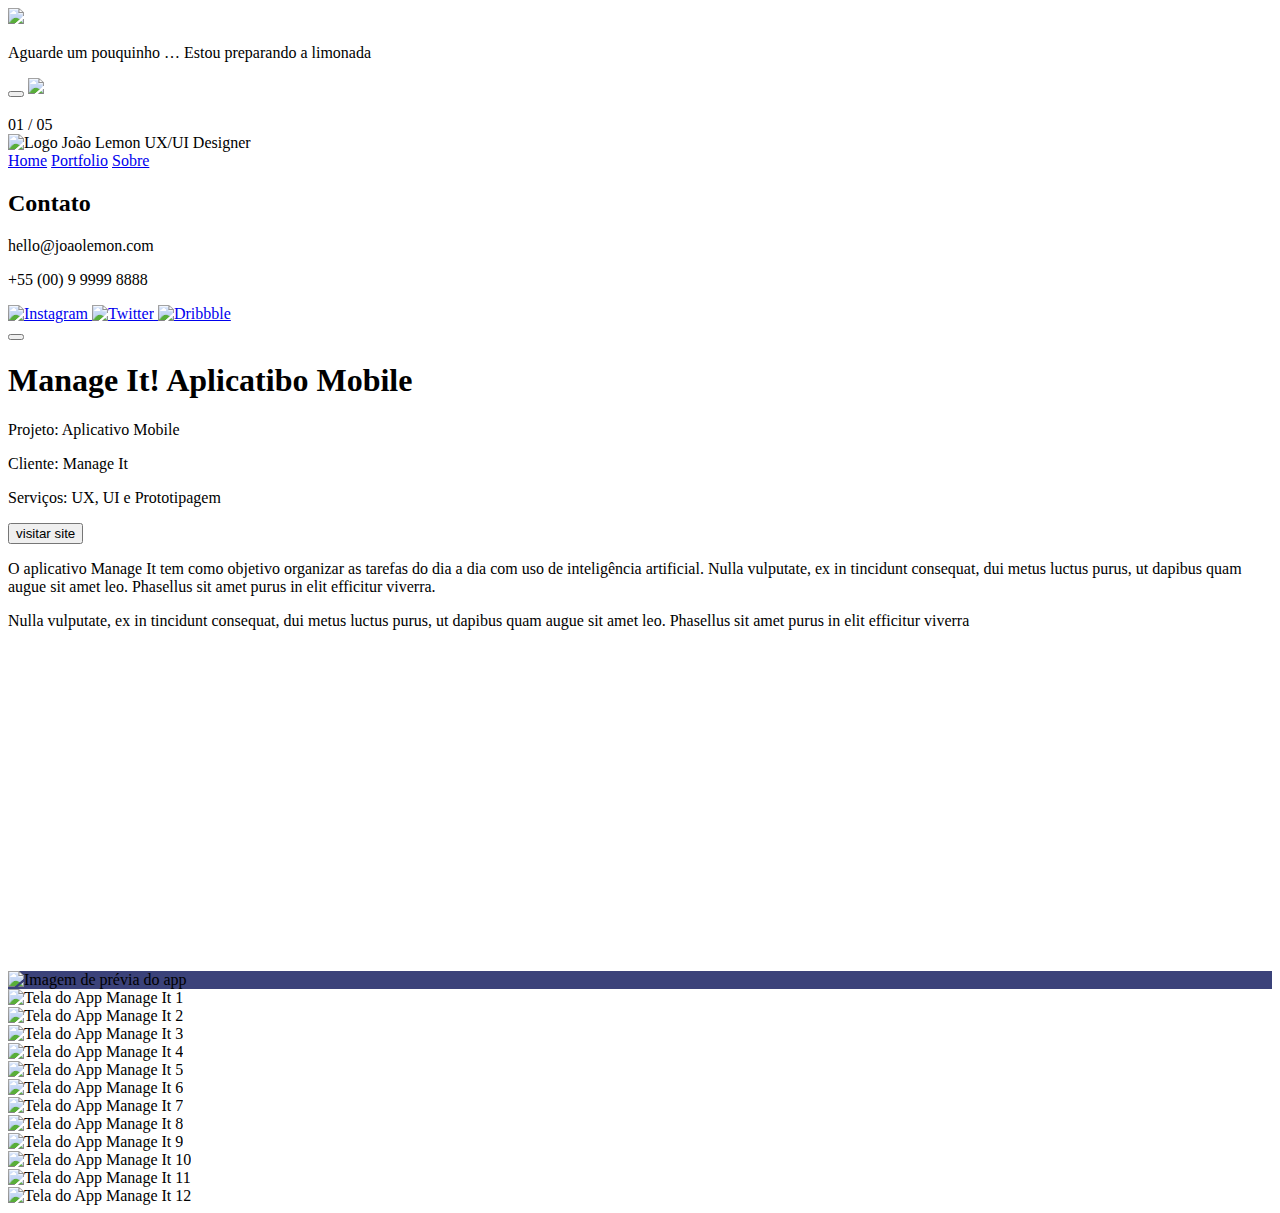
==== manage-it.html @ 5ed46004 "Add files via upload" ====
<!DOCTYPE html>
<html lang="pt-br">
	<head>
		<meta charset="UTF-8" />
		<meta name="viewport" content="width=device-width, initial-scale=1.0" />
		<meta http-equiv="X-UA-Compatible" content="ie=edge" />
		<link
			href="https://fonts.googleapis.com/css?family=Abril+Fatface|Open+Sans:400,400i,700,700i,800,800i&display=swap"
			rel="stylesheet"
		/>
		<link
			rel="stylesheet"
			type="text/css"
			href="../../css/bootstrap-grid.min.css"
		/>
		<link href="https://unpkg.com/aos@2.3.1/dist/aos.css" rel="stylesheet" />
		<link rel="stylesheet" type="text/css" href="../../css/main.css" />
		<title>Mange it App - João Lemon - UX/UI Designer</title>
		<link rel="icon" type="logo-title" href="../../images/logo-title.svg" />
	</head>

	<body>
		<div class="jl-preloader">
			<div class="jl-preloader-inner">
				<img src="../../images/lemon-loader.svg" class="jl-mar-bottom-15" />
				<p class="jl-text-light jl-mar-top-15">
					Aguarde um pouquinho … Estou preparando a limonada
				</p>
			</div>
		</div>

		<div class="jl-overlay jl-toggle-gallery"></div>

		<div class="jl-gallery-frame-container">
			<div class="jl-gallery-frame-inner">
				<button class="jl-toggle-gallery jl-close-gallery">
					<ion-icon name="close"></ion-icon>
				</button>
				<img src="img/frame-smartphone.png" class="jl-gallery-frame" />
				<div class="jl-skeleton-loading">
					<div></div>
					<div></div>
					<div></div>
				</div>
				<img src="" class="jl-gallery-frame-image" data-index="" />
			</div>
			<div class="jl-items-next-prev">
				<div class="jl-item-prev">
					<ion-icon name="arrow-dropleft"></ion-icon>
				</div>

				<div class="jl-items-counter">
					<span class="jl-current-slide">01</span>
					/
					<span class="jl-total-slide">05</span>
				</div>

				<div class="jl-item-next">
					<ion-icon name="arrow-dropright"></ion-icon>
				</div>
			</div>
		</div>

		<header class="jl-topbar">
			<div class="jl-logo">
				<img src="../../images/logo.svg" alt="Logo João Lemon UX/UI Designer" />
			</div>

			<nav class="jl-menu">
				<a href="../../index.html">Home</a>
				<a href="../portfolio.html">Portfolio</a>
				<a href="../sobre.html">Sobre</a>
			</nav>
		</header>

		<div class="jl-contact-info jl-bg-black jl-text-light">
			<div class="jl-contact-info-inner">
				<h2 class="jl-title jl-text-green">Contato</h2>
				<p>hello@joaolemon.com</p>
				<p>+55 (00) 9 9999 8888</p>
				<div class="jl-social-links">
					<a href="#" class="jl-social">
						<img src="../../images/icon-instagram.svg" alt="Instagram" />
					</a>
					<a href="#" class="jl-social">
						<img src="../../images/icon-twitter.svg" alt="Twitter" />
					</a>
					<a href="#" class="jl-social">
						<img src="../../images/icon-dribbble.svg" alt="Dribbble" />
					</a>
				</div>
			</div>
			<div class="jl-corner"></div>
		</div>

		<button class="jl-btn-contact"></button>

		<div class="jl-page-wrapper">
			<section class="container-fluid jl-hero">
				<div class="container">
					<div class="row jl-text-light jl-hero-inner align-items-center">
						<div class="col-sm-12 jl-hero-inner-content">
							<div class="row">
								<div class="col-sm-12">
									<h1 class="jl-title jl-title-medium">
										Manage It! Aplicatibo Mobile
									</h1>
								</div>
								<div class="col-sm-3">
									<div class="jl-project-stats">
										<p>
											<span class="jl-text-green">Projeto: </span>Aplicativo
											Mobile
										</p>
										<p>
											<span class="jl-text-green">Cliente: </span> Manage It
										</p>
										<p>
											<span class="jl-text-green">Serviços: </span> UX, UI e
											Prototipagem
										</p>
										<button
											class="jl-btn jl-btn-medium jl-btn-green jl-mar-top-15"
										>
											visitar site <ion-icon name="share-alt"></ion-icon>
										</button>
									</div>
								</div>
								<div class="col-sm-9">
									<p>
										O aplicativo
										<span class="jl-text-green">Manage It</span> tem como
										objetivo organizar as tarefas do dia a dia com uso de
										inteligência artificial. Nulla vulputate, ex in tincidunt
										consequat, dui metus luctus purus, ut dapibus quam augue sit
										amet leo. Phasellus sit amet purus in elit efficitur
										viverra.
									</p>
									<p>
										Nulla vulputate, ex in tincidunt consequat, dui metus luctus
										purus, ut dapibus quam augue sit amet leo. Phasellus sit
										amet purus in elit efficitur viverra
									</p>
								</div>
							</div>
						</div>
					</div>
				</div>
			</section>
			<main class="jl-post">
				<div class="container">
					<div class="row">
						<div class="col-sm-12">
							<section class="jl-post-section">
								<div class="row">
									<div
										class="col-sm-8 offset-sm-2 jl-text-center jl-text-light jl-mar-bottom-15"
										data-aos-offset="300"
										data-aos="fade-up"
									>
										<h2 class="jl-title jl-title-medium jl-text-green">
											O desafio
										</h2>
										<p>
											O maior problema a ser resolvido
											<span class="jl-text-green"
												>demonstrar ao usário somente as prioridades</span
											>
											de acordo com o sei dia-a-dia. Nulla vulputate, ex in
											tindcidunt consequat, dui metus luctus purus, ut dapibus
											quam augue sit amet leo. Phasellus sit amet purus in elit
											efictur viverra.
										</p>

										<p>
											Nulla vulpate, ex in tincidunt consequat, dui metus
											luctus, purus, ut dapubus quam auge sit amet leo.
											Phasellus sit amet purus in elit effictur vierra.
										</p>
									</div>
									<div
										class="col-sm-12 jl-mar-bottom-30 rellax"
										data-rellax-speed="2"
										data-aos-offset="300"
										data-aos="fade-up"
									>
										<img
											src="img/processo-1.png"
											alt="Manage It App - processo parte 1"
											title="Manage It App - processo parte 1"
											class="jl-img-responsive"
										/>
									</div>
									<div
										class="col-sm-6 jl-text-light jl-mart-top-30rellax"
										data-rellax-speed="1"
										data-aos-offset="300"
										data-aos="fade-right"
									>
										<h2
											class="jl-title jl-title-medium jl-text-green jl-mar-bottom-15"
										>
											Gerando Idéias
										</h2>
										<p>
											O maior problema a ser resolvido
											<span class="jl-text-green"
												>demonstrar ao usário somente as prioridades</span
											>
											de acordo com o sei dia-a-dia. Nulla vulputate, ex in
											tindcidunt consequat, dui metus luctus purus, ut dapibus
											quam augue sit amet leo. Phasellus sit amet purus in elit
											efictur viverra.
										</p>

										<p>
											Nulla vulpate, ex in tincidunt consequat, dui metus
											luctus, purus, ut dapubus quam auge sit amet leo.
											Phasellus sit amet purus in elit effictur vierra.
										</p>
									</div>

									<div
										class="col-sm-6 jl-mar-top-30"
										data-aos-offset="300"
										data-aos="fade-right"
									>
										<img
											src="img/processo-2.png"
											alt="Manage It App - processo parte 2"
											title="Manage It App - processo parte 2"
											class="jl-img-responsive"
										/>
									</div>
								</div>
							</section>
						</div>
					</div>
				</div>
				<section
					class="jl-post-section jl-pre-gallery"
					style="background-color: #3b427a"
				>
					<div class="container">
						<div class="row">
							<div class="col-sm-10 offset-sm-1">
								<img
									src="img/previa-1.png"
									alt="Imagem de prévia do app"
									title="Imagem de prévia do app"
									class="jl-img-responsive"
								/>
							</div>
						</div>
					</div>
				</section>

				<section class="jl-post-section jl-post-gallery">
					<div class="container">
						<div class="row">
							<div class="col-sm-3 jl-mar-bottom-30">
								<img
									data-item="1"
									data-src="img/app-1.png"
									src="img/app-1-low.gif"
									alt="Tela do App Manage It 1"
									title="Tela do App Manage It 1"
									class="jl-img-responsive jl-thumb-img"
								/>
							</div>
							<div class="col-sm-3 jl-mar-bottom-30">
								<img
									data-item="2"
									data-src="img/app-2.png"
									src="img/app-2-low.gif"
									alt="Tela do App Manage It 2"
									title="Tela do App Manage It 2"
									class="jl-img-responsive jl-thumb-img"
								/>
							</div>
							<div class="col-sm-3 jl-mar-bottom-30">
								<img
									data-item="3"
									data-src="img/app-3.png"
									src="img/app-3-low.gif"
									alt="Tela do App Manage It 3"
									title="Tela do App Manage It 3"
									class="jl-img-responsive jl-thumb-img"
								/>
							</div>
							<div class="col-sm-3 jl-mar-bottom-30">
								<img
									data-item="4"
									data-src="img/app-4.png"
									src="img/app-4-low.gif"
									alt="Tela do App Manage It 4"
									title="Tela do App Manage It 4"
									class="jl-img-responsive jl-thumb-img"
								/>
							</div>
							<div class="col-sm-3 jl-mar-bottom-30">
								<img
									data-item="5"
									data-src="img/app-5.png"
									src="img/app-5-low.gif"
									alt="Tela do App Manage It 5"
									title="Tela do App Manage It 5"
									class="jl-img-responsive jl-thumb-img"
								/>
							</div>
							<div class="col-sm-3 jl-mar-bottom-30">
								<img
									data-item="6"
									data-src="img/app-6.png"
									src="img/app-6-low.gif"
									alt="Tela do App Manage It 6"
									title="Tela do App Manage It 6"
									class="jl-img-responsive jl-thumb-img"
								/>
							</div>
							<div class="col-sm-3 jl-mar-bottom-30">
								<img
									data-item="7"
									data-src="img/app-7.png"
									src="img/app-7-low.gif"
									alt="Tela do App Manage It 7"
									title="Tela do App Manage It 7"
									class="jl-img-responsive jl-thumb-img"
								/>
							</div>
							<div class="col-sm-3 jl-mar-bottom-30">
								<img
									data-item="8"
									data-src="img/app-8.png"
									src="img/app-8-low.gif"
									alt="Tela do App Manage It 8"
									title="Tela do App Manage It 8"
									class="jl-img-responsive jl-thumb-img"
								/>
							</div>
							<div class="col-sm-3 jl-mar-bottom-30">
								<img
									data-item="9"
									data-src="img/app-9.png"
									src="img/app-9-low.gif"
									alt="Tela do App Manage It 9"
									title="Tela do App Manage It 9"
									class="jl-img-responsive jl-thumb-img"
								/>
							</div>
							<div class="col-sm-3 jl-mar-bottom-30">
								<img
									data-item="10"
									data-src="img/app-10.png"
									src="img/app-10-low.gif"
									alt="Tela do App Manage It 10"
									title="Tela do App Manage It 10"
									class="jl-img-responsive jl-thumb-img"
								/>
							</div>
							<div class="col-sm-3 jl-mar-bottom-30">
								<img
									data-item="11"
									data-src="img/app-11.png"
									src="img/app-11-low.gif"
									alt="Tela do App Manage It 11"
									title="Tela do App Manage It 11"
									class="jl-img-responsive jl-thumb-img"
								/>
							</div>
							<div class="col-sm-3 jl-mar-bottom-30">
								<img
									data-item="12"
									data-src="img/app-12.png"
									src="img/app-12-low.gif"
									alt="Tela do App Manage It 12"
									title="Tela do App Manage It 12"
									class="jl-img-responsive jl-thumb-img"
								/>
							</div>
						</div>
					</div>
				</section>
			</main>
		</div>

		<script src="https://unpkg.com/ionicons@4.5.10-0/dist/ionicons.js"></script>
		<script src="https://unpkg.com/aos@2.3.1/dist/aos.js"></script>
		<script src="http://cdnjs.cloudflare.com/ajax/libs/rellax/1.10.0/rellax.min.js"></script>
		<script src="https://cdnjs.cloudflare.com/ajax/libs/waypoints/4.0.1/noframework.waypoints.min.js"></script>
		<script src="https://cdnjs.cloudflare.com/ajax/libs/waypoints/4.0.1/shortcuts/inview.min.js"></script>
		<script src="../../js/gallery.js"></script>
		<script src="../../js/main.js"></script>

		<script>
			AOS.init();
			var rellax = new Rellax(".rellax");

			var galleryItem = document.querySelectorAll(".jl-post-gallery img");
			for (var i = 0; i < galleryItem.length; i++) {
				new Waypoint.Inview({
					element: galleryItem[i],
					entered: function () {
						var fullImage = this.element.getAttribute("data-src");
						this.element.setAttribute("src", fullImage);
					},
				});
			}
		</script>
	</body>
</html>
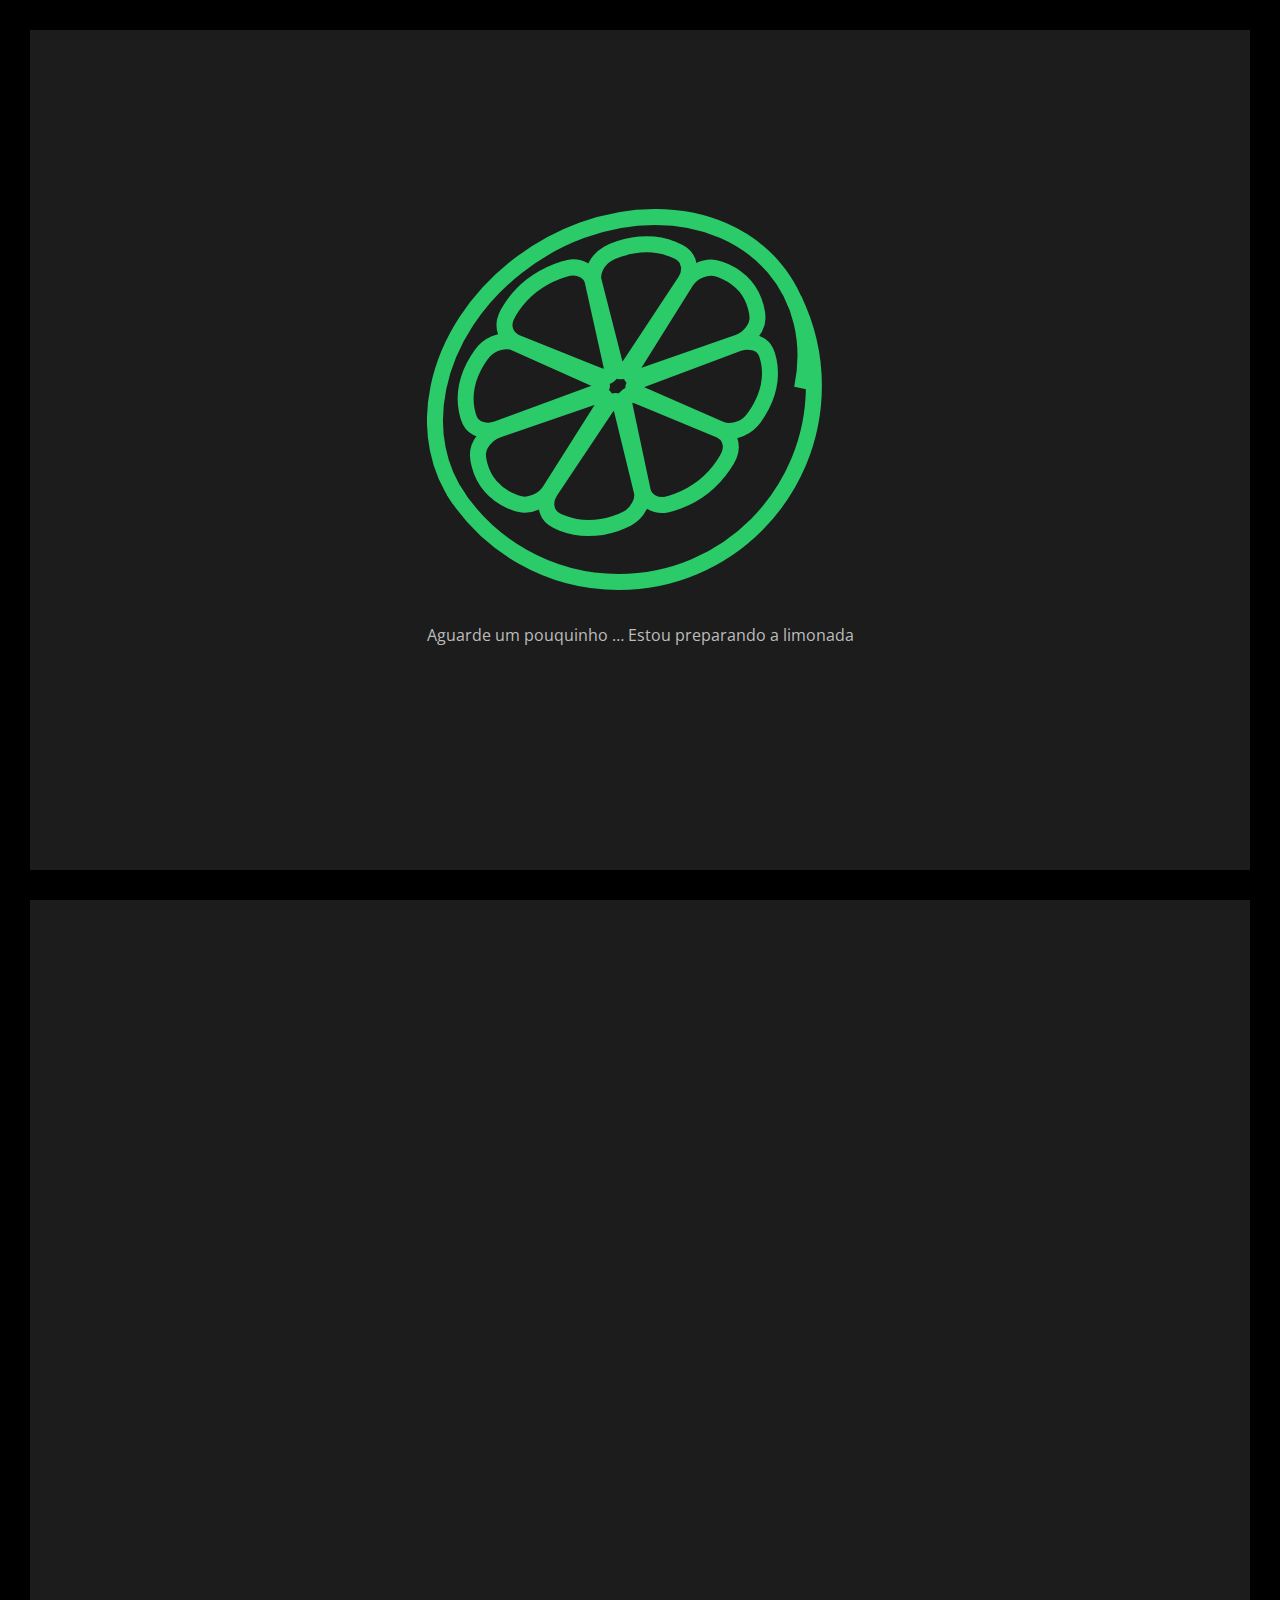
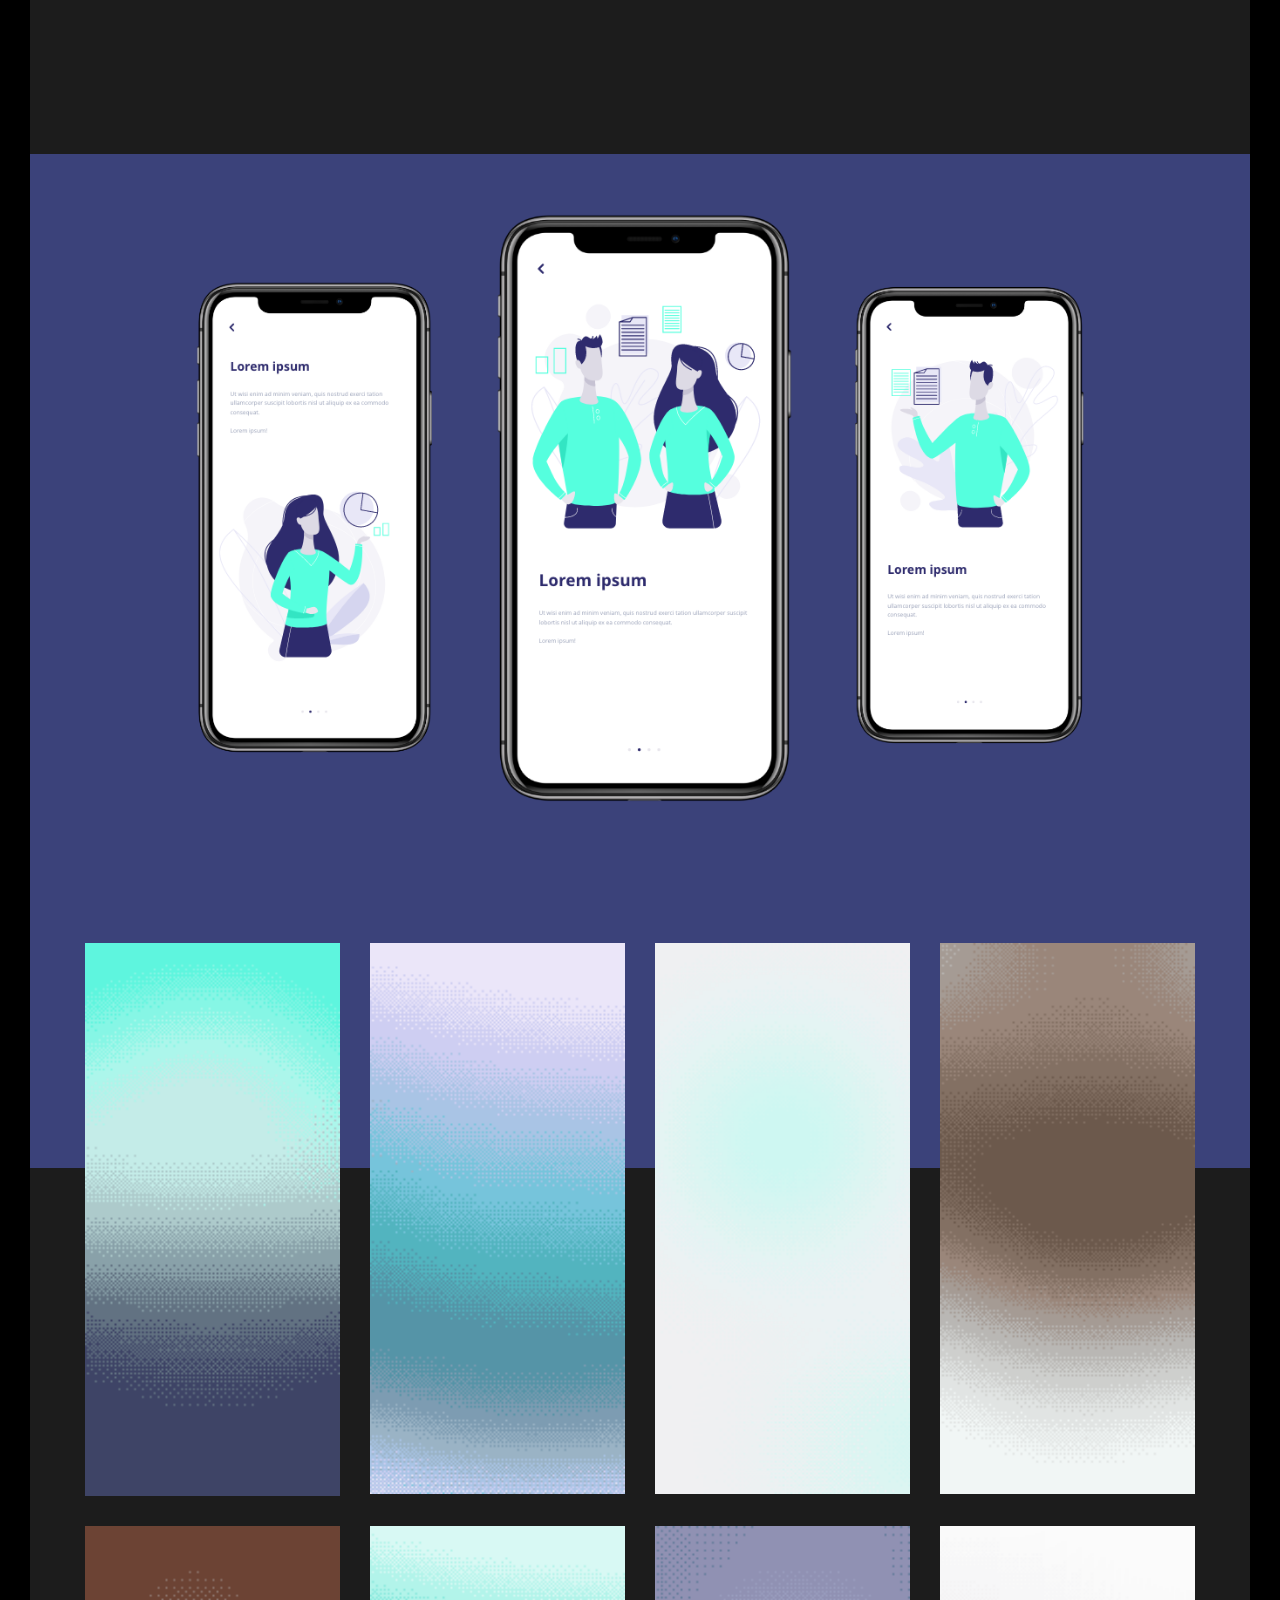
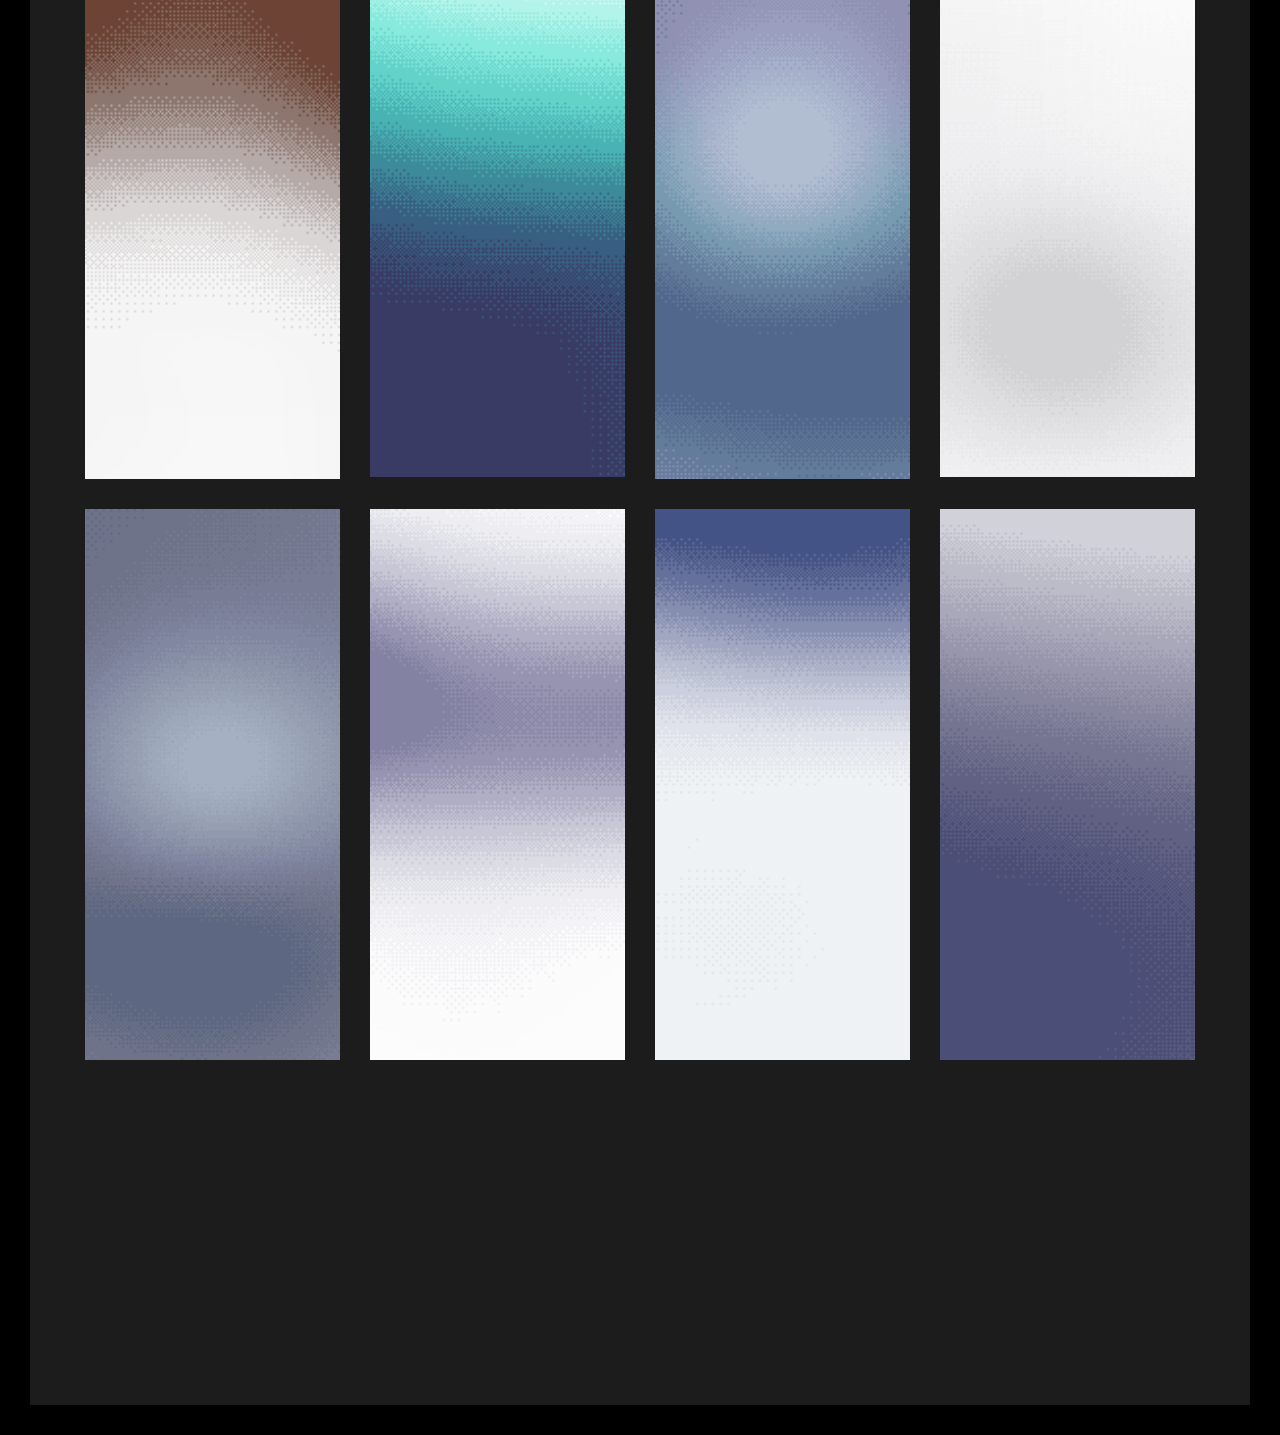
==== commit ee369274: "Update manage-it.html" ====
--- a/manage-it.html
+++ b/manage-it.html
@@ -11,18 +11,18 @@
 		<link
 			rel="stylesheet"
 			type="text/css"
-			href="../../css/bootstrap-grid.min.css"
+			href="../bootstrap-grid.min.css"
 		/>
 		<link href="https://unpkg.com/aos@2.3.1/dist/aos.css" rel="stylesheet" />
-		<link rel="stylesheet" type="text/css" href="../../css/main.css" />
+		<link rel="stylesheet" type="text/css" href="../main.css" />
 		<title>Mange it App - João Lemon - UX/UI Designer</title>
-		<link rel="icon" type="logo-title" href="../../images/logo-title.svg" />
+		<link rel="icon" type="logo-title" href="../logo-title.svg" />
 	</head>
 
 	<body>
 		<div class="jl-preloader">
 			<div class="jl-preloader-inner">
-				<img src="../../images/lemon-loader.svg" class="jl-mar-bottom-15" />
+				<img src="../lemon-loader.svg" class="jl-mar-bottom-15" />
 				<p class="jl-text-light jl-mar-top-15">
 					Aguarde um pouquinho … Estou preparando a limonada
 				</p>
@@ -36,7 +36,7 @@
 				<button class="jl-toggle-gallery jl-close-gallery">
 					<ion-icon name="close"></ion-icon>
 				</button>
-				<img src="img/frame-smartphone.png" class="jl-gallery-frame" />
+				<img src="../frame-smartphone.png" class="jl-gallery-frame" />
 				<div class="jl-skeleton-loading">
 					<div></div>
 					<div></div>
@@ -63,11 +63,11 @@
 
 		<header class="jl-topbar">
 			<div class="jl-logo">
-				<img src="../../images/logo.svg" alt="Logo João Lemon UX/UI Designer" />
+				<img src="../logo.svg" alt="Logo João Lemon UX/UI Designer" />
 			</div>
 
 			<nav class="jl-menu">
-				<a href="../../index.html">Home</a>
+				<a href="../index.html">Home</a>
 				<a href="../portfolio.html">Portfolio</a>
 				<a href="../sobre.html">Sobre</a>
 			</nav>
@@ -80,13 +80,13 @@
 				<p>+55 (00) 9 9999 8888</p>
 				<div class="jl-social-links">
 					<a href="#" class="jl-social">
-						<img src="../../images/icon-instagram.svg" alt="Instagram" />
+						<img src=".././icon-instagram.svg" alt="Instagram" />
 					</a>
 					<a href="#" class="jl-social">
-						<img src="../../images/icon-twitter.svg" alt="Twitter" />
+						<img src="../images/icon-twitter.svg" alt="Twitter" />
 					</a>
 					<a href="#" class="jl-social">
-						<img src="../../images/icon-dribbble.svg" alt="Dribbble" />
+						<img src="../images/icon-dribbble.svg" alt="Dribbble" />
 					</a>
 				</div>
 			</div>
@@ -185,7 +185,7 @@
 										data-aos="fade-up"
 									>
 										<img
-											src="img/processo-1.png"
+											src="../processo-1.png"
 											alt="Manage It App - processo parte 1"
 											title="Manage It App - processo parte 1"
 											class="jl-img-responsive"
@@ -226,7 +226,7 @@
 										data-aos="fade-right"
 									>
 										<img
-											src="img/processo-2.png"
+											src="../processo-2.png"
 											alt="Manage It App - processo parte 2"
 											title="Manage It App - processo parte 2"
 											class="jl-img-responsive"
@@ -245,7 +245,7 @@
 						<div class="row">
 							<div class="col-sm-10 offset-sm-1">
 								<img
-									src="img/previa-1.png"
+									src="../previa-1.png"
 									alt="Imagem de prévia do app"
 									title="Imagem de prévia do app"
 									class="jl-img-responsive"
@@ -261,8 +261,8 @@
 							<div class="col-sm-3 jl-mar-bottom-30">
 								<img
 									data-item="1"
-									data-src="img/app-1.png"
-									src="img/app-1-low.gif"
+									data-src="../app-1.png"
+									src="../app-1-low.gif"
 									alt="Tela do App Manage It 1"
 									title="Tela do App Manage It 1"
 									class="jl-img-responsive jl-thumb-img"
@@ -271,8 +271,8 @@
 							<div class="col-sm-3 jl-mar-bottom-30">
 								<img
 									data-item="2"
-									data-src="img/app-2.png"
-									src="img/app-2-low.gif"
+									data-src="../app-2.png"
+									src="../app-2-low.gif"
 									alt="Tela do App Manage It 2"
 									title="Tela do App Manage It 2"
 									class="jl-img-responsive jl-thumb-img"
@@ -281,8 +281,8 @@
 							<div class="col-sm-3 jl-mar-bottom-30">
 								<img
 									data-item="3"
-									data-src="img/app-3.png"
-									src="img/app-3-low.gif"
+									data-src="../app-3.png"
+									src="../app-3-low.gif"
 									alt="Tela do App Manage It 3"
 									title="Tela do App Manage It 3"
 									class="jl-img-responsive jl-thumb-img"
@@ -291,8 +291,8 @@
 							<div class="col-sm-3 jl-mar-bottom-30">
 								<img
 									data-item="4"
-									data-src="img/app-4.png"
-									src="img/app-4-low.gif"
+									data-src="../app-4.png"
+									src="../app-4-low.gif"
 									alt="Tela do App Manage It 4"
 									title="Tela do App Manage It 4"
 									class="jl-img-responsive jl-thumb-img"
@@ -301,8 +301,8 @@
 							<div class="col-sm-3 jl-mar-bottom-30">
 								<img
 									data-item="5"
-									data-src="img/app-5.png"
-									src="img/app-5-low.gif"
+									data-src="../app-5.png"
+									src="../app-5-low.gif"
 									alt="Tela do App Manage It 5"
 									title="Tela do App Manage It 5"
 									class="jl-img-responsive jl-thumb-img"
@@ -311,8 +311,8 @@
 							<div class="col-sm-3 jl-mar-bottom-30">
 								<img
 									data-item="6"
-									data-src="img/app-6.png"
-									src="img/app-6-low.gif"
+									data-src="../app-6.png"
+									src="../app-6-low.gif"
 									alt="Tela do App Manage It 6"
 									title="Tela do App Manage It 6"
 									class="jl-img-responsive jl-thumb-img"
@@ -321,8 +321,8 @@
 							<div class="col-sm-3 jl-mar-bottom-30">
 								<img
 									data-item="7"
-									data-src="img/app-7.png"
-									src="img/app-7-low.gif"
+									data-src="../app-7.png"
+									src="../app-7-low.gif"
 									alt="Tela do App Manage It 7"
 									title="Tela do App Manage It 7"
 									class="jl-img-responsive jl-thumb-img"
@@ -331,8 +331,8 @@
 							<div class="col-sm-3 jl-mar-bottom-30">
 								<img
 									data-item="8"
-									data-src="img/app-8.png"
-									src="img/app-8-low.gif"
+									data-src="../app-8.png"
+									src="../app-8-low.gif"
 									alt="Tela do App Manage It 8"
 									title="Tela do App Manage It 8"
 									class="jl-img-responsive jl-thumb-img"
@@ -341,8 +341,8 @@
 							<div class="col-sm-3 jl-mar-bottom-30">
 								<img
 									data-item="9"
-									data-src="img/app-9.png"
-									src="img/app-9-low.gif"
+									data-src="../app-9.png"
+									src="../app-9-low.gif"
 									alt="Tela do App Manage It 9"
 									title="Tela do App Manage It 9"
 									class="jl-img-responsive jl-thumb-img"
@@ -351,8 +351,8 @@
 							<div class="col-sm-3 jl-mar-bottom-30">
 								<img
 									data-item="10"
-									data-src="img/app-10.png"
-									src="img/app-10-low.gif"
+									data-src="../app-10.png"
+									src="../app-10-low.gif"
 									alt="Tela do App Manage It 10"
 									title="Tela do App Manage It 10"
 									class="jl-img-responsive jl-thumb-img"
@@ -361,8 +361,8 @@
 							<div class="col-sm-3 jl-mar-bottom-30">
 								<img
 									data-item="11"
-									data-src="img/app-11.png"
-									src="img/app-11-low.gif"
+									data-src="../app-11.png"
+									src="../app-11-low.gif"
 									alt="Tela do App Manage It 11"
 									title="Tela do App Manage It 11"
 									class="jl-img-responsive jl-thumb-img"
@@ -371,8 +371,8 @@
 							<div class="col-sm-3 jl-mar-bottom-30">
 								<img
 									data-item="12"
-									data-src="img/app-12.png"
-									src="img/app-12-low.gif"
+									data-src="../app-12.png"
+									src="../app-12-low.gif"
 									alt="Tela do App Manage It 12"
 									title="Tela do App Manage It 12"
 									class="jl-img-responsive jl-thumb-img"
@@ -389,8 +389,8 @@
 		<script src="http://cdnjs.cloudflare.com/ajax/libs/rellax/1.10.0/rellax.min.js"></script>
 		<script src="https://cdnjs.cloudflare.com/ajax/libs/waypoints/4.0.1/noframework.waypoints.min.js"></script>
 		<script src="https://cdnjs.cloudflare.com/ajax/libs/waypoints/4.0.1/shortcuts/inview.min.js"></script>
-		<script src="../../js/gallery.js"></script>
-		<script src="../../js/main.js"></script>
+		<script src="../gallery.js"></script>
+		<script src="../main.js"></script>
 
 		<script>
 			AOS.init();
--- a/main.css
+++ b/main.css
@@ -0,0 +1,1322 @@
+* {
+	margin: 0;
+	padding: 0;
+	box-sizing: border-box;
+	-webkit-font-smoothing: antialiased;
+	-moz-osx-font-smoothing: grayscale;
+}
+
+p,
+label {
+	font-family: "Open Sans", sans-serif;
+}
+
+@keyframes fadeOut {
+	to {
+		opacity: 0;
+	}
+}
+
+@keyframes fadeFromLeft {
+	to {
+		left: 0;
+		opacity: 1;
+	}
+}
+
+@keyframes slideTopIn {
+	to {
+		top: 15%;
+		opacity: 1;
+	}
+}
+
+@keyframes scaleRight {
+	to {
+		transform: scaleX(1);
+	}
+}
+
+@keyframes scaleUp {
+	to {
+		transform: scale(1);
+	}
+}
+
+@keyframes lineDown {
+	0% {
+		transform: scale(1, 0);
+		transform-origin: top center;
+	}
+
+	25% {
+		transform: scale(1, 1);
+		transform-origin: top center;
+	}
+
+	75% {
+		transform: scale(1, 1);
+		transform-origin: top center;
+	}
+
+	76% {
+		transform: scale(1, 1);
+		transform-origin: bottom center;
+	}
+
+	100% {
+		transform: scale(1, 0);
+		transform-origin: bottom center;
+	}
+}
+
+@keyframes arrowDown {
+	0% {
+		bottom: 25px;
+	}
+
+	30% {
+		bottom: 15px;
+		opacity: 1;
+	}
+
+	70% {
+		bottom: 10px;
+		opacity: 1;
+	}
+
+	100% {
+		bottom: 5px;
+		opacity: 0;
+	}
+}
+
+@keyframes skeletonBlur {
+	to {
+		background-position: 250% -150px;
+	}
+}
+
+@media screen and (min-width: 320px) {
+	.jl-page-wrapper,
+	.jl-preloader {
+		width: 100%;
+		height: 100vh;
+		display: table;
+		background-color: #1c1c1c;
+		border: 30px solid #000;
+	}
+
+	.jl-preloader {
+		display: flex;
+		flex-direction: row;
+		flex-wrap: wrap;
+		justify-content: center;
+		align-items: center;
+		z-index: 1000;
+		position: fixed;
+		top: 0;
+		left: 0;
+	}
+
+	.jl-preloader-inner {
+		margin-top: -45px;
+	}
+
+	.jl-overlay,
+	.jl-menu-overlay {
+		width: 100%;
+		height: 100vh;
+		display: none;
+		position: fixed;
+		z-index: 1000;
+		top: 0;
+		left: 0;
+		background-color: rgba(44, 203, 105, 0.95);
+	}
+
+	.jl-modal {
+		width: 800px;
+		display: none;
+		padding: 30px;
+		border-radius: 0 30px 30px 30px;
+		position: fixed;
+		top: -100%;
+		left: 0;
+		right: 0;
+		margin: 0 auto;
+		z-index: 1200;
+		opacity: 0;
+	}
+
+	.jl-modal-header,
+	.jl-modal-body,
+	.jl-form {
+		width: 100%;
+		display: table;
+		position: relative;
+	}
+
+	.jl-close-modal {
+		width: 38px;
+		height: 38px;
+		border-radius: 50%;
+		color: #2ccb69;
+		text-align: center;
+		line-height: center;
+		cursor: pointer;
+		position: absolute;
+		top: -15px;
+		right: -15px;
+		border: none;
+		background-color: #2f2f2f;
+	}
+
+	.jl-form label {
+		margin-bottom: 10px;
+		font-size: 16px;
+		display: inline-block;
+	}
+
+	.jl-field,
+	.jl-textarea {
+		width: 100%;
+		background-color: #2f2f2f;
+		border-radius: 4px;
+		color: #fff;
+		border: none;
+		font-size: 16px;
+		text-indent: 15px;
+	}
+
+	.jl-field {
+		height: 45px;
+	}
+
+	.jl-topbar {
+		width: 100%;
+		height: 110px;
+		display: block;
+		background-color: transparent;
+		position: fixed;
+		top: 0;
+		left: 0;
+		z-index: 900;
+	}
+
+	.jl-logo {
+		width: 74px;
+		height: 110px;
+		float: left;
+		margin-left: 60px;
+		background-color: #2ccb69;
+		border-radius: 0 0 37px 0;
+	}
+
+	.jl-logo img {
+		width: 46px;
+		height: 31px;
+		display: block;
+		margin: 55px auto 0 auto;
+	}
+
+	.jl-menu {
+		display: none;
+	}
+
+	.jl-btn-menu-mob {
+		width: 54px;
+		height: 54px;
+		display: block;
+		border-radius: 50%;
+		border: none;
+		background-color: #2ccb69;
+		color: #000;
+		position: fixed;
+		right: 30px;
+		top: 30px;
+		z-index: 1350;
+		cursor: pointer;
+	}
+
+	.jl-btn-menu-mob ion-icon {
+		vertical-align: middle;
+	}
+
+	.jl-menu-mob {
+		width: 240px;
+		height: 100vh;
+		display: block;
+		background-color: #000;
+		position: fixed;
+		right: 0;
+		top: 0;
+		padding: 100px 30px 30px 30px;
+		z-index: 1300;
+		transition: all 0.3s cubic-bezier(0.215, 0.61, 0.355, 1);
+	}
+
+	.jl-menu-is-open {
+		right: 0;
+	}
+
+	.jl-menu-is-closed {
+		right: -240px;
+	}
+
+	.jl-menu-mob a {
+		width: 100%;
+		height: 60px;
+		display: block;
+		line-height: 60px;
+		color: #fff;
+		font-family: "Open Sans", sans-serif;
+		text-decoration: none;
+	}
+
+	.jl-btn-contact {
+		width: 45px;
+		height: 45px;
+		display: block;
+		background-color: #2ccb69;
+		background-image: url("../icon-contact-close.svg");
+		background-repeat: no-repeat;
+		position: fixed;
+		bottom: 45px;
+		right: 45px;
+		border-radius: 50%;
+		z-index: 200;
+		transition: all 0.2s ease-out;
+		border: none;
+		cursor: pointer;
+	}
+
+	.jl-contact-info {
+		width: 245px;
+		height: 165px;
+		padding: 25px;
+		position: fixed;
+		bottom: 115px;
+		right: 65px;
+		z-index: 200;
+		display: none;
+	}
+
+	.jl-contact-info-inner {
+		display: table;
+		width: 100%;
+		float: right;
+	}
+
+	.jl-contact-info-inner p {
+		font-size: 18px;
+		line-height: 24px;
+	}
+
+	.jl-social-links,
+	.jl-social-links-circle {
+		width: 100%;
+		height: 45px;
+		display: block;
+		position: relative;
+		left: -12px;
+		margin-top: 7px;
+	}
+
+	.jl-social-links-circle {
+		left: 0;
+	}
+
+	.jl-social,
+	.jl-social-links-circle .jl-social {
+		width: 45px;
+		height: 45px;
+		display: inline-block;
+	}
+
+	.jl-social-links-circle .jl-social {
+		border-radius: 50%;
+		text-align: center;
+		transition: all 0.3s ease-out;
+	}
+
+	.jl-social-links-circle .jl-social ion-icon {
+		height: 45px;
+		transition: all 0.3s ease-out;
+	}
+
+	.jl-social-links-circle .jl-social:hover {
+		background-color: #000;
+	}
+
+	.jl-social-links-circle .jl-social:hover ion-icon {
+		color: #2ccb69;
+	}
+
+	.jl-social > img {
+		width: 20px;
+		height: auto;
+		display: block;
+		margin: 13px auto 0;
+	}
+
+	.jl-corner {
+		width: 25px;
+		height: 25px;
+		display: block;
+		float: right;
+		display: relative;
+	}
+
+	.jl-corner:after {
+		content: "";
+		width: 25px;
+		height: 25px;
+		display: block;
+		position: absolute;
+		bottom: -23px;
+		right: 0;
+		background: transparent url("../corner.svg") no-repeat;
+	}
+
+	/*----HOME----*/
+
+	.jl-display-text {
+		margin-top: 10%;
+	}
+
+	.jl-home-presentation {
+		background-image: url("../joao-lemon-designer-home.png");
+		background-repeat: no-repeat;
+		background-position: 50% bottom;
+		position: relative;
+		background-size: 100% auto;
+	}
+
+	.jl-home-presentation h1 {
+		margin-top: 60px;
+		text-align: center;
+	}
+
+	.jl-home-presentation p {
+		text-align: center;
+	}
+
+	.jl-home-presentation .jl-btn {
+		margin-left: auto;
+		margin-right: auto;
+	}
+
+	.jl-scroll-down {
+		width: 70px;
+		height: 105px;
+		border-radius: 35px 35px 0 0;
+		background-color: #2ccb69;
+		display: block;
+		position: absolute;
+		bottom: 0;
+		left: 0;
+		right: 0;
+		margin: 0 auto;
+		z-index: 100;
+	}
+
+	.jl-arrow-down {
+		width: 100%;
+		height: 75px;
+		display: table;
+		margin-top: 30px;
+		position: relative;
+	}
+
+	.jl-arrow-down img {
+		width: 16px;
+		height: 10px;
+		display: block;
+		position: absolute;
+		bottom: 25px;
+		left: 0;
+		right: 0;
+		margin: 0 auto;
+		opacity: 0;
+		animation: arrowDown 1.5s linear 1.5s infinite;
+	}
+
+	.jl-arrow-down:before {
+		content: "";
+		width: 2px;
+		height: 45px;
+		display: block;
+		position: absolute;
+		bottom: 25px;
+		left: 0;
+		right: 0;
+		margin: 0 auto;
+		background-color: #000;
+		animation: lineDown 1.5s ease-out infinite;
+		transform-origin: top center;
+	}
+
+	/*----HOME - PORTFOLIO ----*/
+
+	.jl-portfolio-navigator {
+		width: 145px;
+		height: 400px;
+		display: table;
+		position: absolute;
+		left: 15px;
+		top: 26vh;
+	}
+
+	.jl-navigator-counter {
+		width: 100%;
+		height: 90px;
+		display: block;
+		margin-bottom: 60px;
+		position: relative;
+	}
+
+	.jl-navigator-counter:before {
+		content: "";
+		display: block;
+		width: 35px;
+		height: 100%;
+		background-color: #1c1c1c;
+		position: absolute;
+		top: 3px;
+		left: 0;
+	}
+
+	.jl-navigator-counter span {
+		font-family: "Open Sans", sans-serif;
+		font-size: 120px;
+		line-height: 90px;
+		font-weight: 600;
+	}
+
+	.jl-item-navigator {
+		width: 100%;
+		display: table;
+	}
+
+	.jl-item-navigator a {
+		width: 20px;
+		height: 1px;
+		display: block;
+		margin: 0 0 80px 35px;
+		background-color: #4d4c4c;
+	}
+
+	.jl-item-navigator a.jl-item-active {
+		background-color: #2ccb69;
+	}
+
+	.jl-item-navigator a:last-child {
+		margin-bottom: 30px;
+	}
+
+	.jl-items-next-prev {
+		width: 100%;
+		height: 45px;
+		display: flex;
+		justify-content: center;
+		align-items: center;
+		background-color: #2c2c2c;
+		border-radius: 23px;
+	}
+
+	.jl-items-next-prev > div {
+		height: 32px;
+	}
+
+	.jl-items-counter {
+		font-family: "Open Sans", sans-serif;
+		color: #4d4c4c;
+		line-height: 32px;
+	}
+
+	.jl-item-prev,
+	.jl-item-next {
+		width: 45px;
+		color: #2ccb69;
+		text-align: center;
+		cursor: pointer;
+	}
+
+	.jl-items-counter span:nth-child(1) {
+		color: #bcbcbc;
+	}
+
+	.jl-items-counter span:nth-child(2) {
+		color: #4d4c4c;
+	}
+
+	ion-icon {
+		font-size: 32px;
+	}
+
+	.jl-slider-container {
+		display: block;
+		overflow: hidden;
+	}
+
+	.jl-slider-list {
+		width: auto;
+		height: 700px;
+		display: block;
+		list-style: none;
+	}
+
+	.jl-slider-list .jl-portfolio-item {
+		display: block;
+		height: 500px;
+		float: left;
+		margin-top: calc(26vh - 75px);
+	}
+
+	.jl-portfolio-list .jl-portfolio-item {
+		margin-bottom: 100px;
+	}
+
+	.jl-slider-list .jl-portfolio-item-info {
+		width: calc(100% - 75px);
+		display: table;
+		margin-top: 73px;
+		position: relative;
+		opacity: 0;
+		left: -75px;
+	}
+
+	.jl-portfolio-list .jl-portfolio-item-info {
+		width: calc(100% - 105px);
+	}
+
+	.jl-portfolio-list {
+		list-style: none;
+	}
+
+	.jl-slider-list .jl-portfolio-item-thumb,
+	.jl-portfolio-list .jl-portfolio-item-thumb {
+		width: 100%;
+		display: table;
+		padding: 75px 0 19px 0;
+		position: relative;
+	}
+
+	.jl-slider-list .jl-portfolio-item-thumb > button,
+	.jl-portfolio-list .jl-portfolio-item-thumb > button {
+		margin-top: 17px;
+		margin-right: 75px;
+		float: right;
+		cursor: pointer;
+	}
+
+	.jl-slider-list .jl-portfolio-item-box {
+		width: 100%;
+		height: 100%;
+		display: block;
+		background-color: #2c2c2c;
+		position: absolute;
+		top: 0;
+		left: 0;
+		transform: scaleX(0);
+		transform-origin: right;
+	}
+
+	.jl-portfolio-list .jl-portfolio-item-box {
+		width: 100%;
+		height: 100%;
+		display: block;
+		background-color: #2c2c2c;
+		position: absolute;
+		top: 0;
+		left: 0;
+	}
+
+	.jl-slider-list .jl-portfolio-item-thumb img {
+		width: 100%;
+		max-width: 100%;
+		height: auto;
+		position: relative;
+		left: -75px;
+		transform: scale(0);
+	}
+
+	.jl-portfolio-list .jl-portfolio-item-thumb img {
+		width: 100%;
+		max-width: 100%;
+		height: auto;
+		position: relative;
+		left: -75px;
+	}
+
+	/* ------PORTIFOLIO------ */
+
+	.jl-scetion-offset-top {
+		margin-top: 130px;
+	}
+
+	/* odd */
+
+	.jl-portfolio-list .jl-portfolio-item:nth-child(odd) .jl-portfolio-item-info {
+		text-align: right;
+		margin-top: 70px;
+	}
+
+	.jl-portfolio-list
+		.jl-portfolio-item:nth-child(odd)
+		.jl-portfolio-item-info
+		button {
+		float: right;
+	}
+
+	/* even */
+
+	.jl-portfolio-list
+		.jl-portfolio-item:nth-child(even)
+		.jl-portfolio-item-info {
+		margin-left: 105px;
+		margin-top: 70px;
+	}
+
+	.jl-portfolio-list .jl-portfolio-item:nth-child(even) > .row {
+		flex-direction: row-reverse;
+	}
+
+	.jl-portfolio-list
+		.jl-portfolio-item:nth-child(even)
+		.jl-portfolio-item-thumb
+		button {
+		float: left;
+		margin-left: 75px;
+	}
+
+	.jl-portfolio-list
+		.jl-portfolio-item:nth-child(even)
+		.jl-portfolio-item-thumb
+		img {
+		left: 75px;
+	}
+
+	/* --SOBRE-- */
+
+	#jl-avatar-sobre img {
+		position: relative;
+		left: -15px;
+	}
+
+	/* --DETALHES-- */
+
+	.jl-hero {
+		height: 500px;
+		background-image: url("../hero.png");
+		background-repeat: no-repeat;
+		background-size: cover;
+		background-position: center;
+		display: block;
+	}
+
+	.jl-hero h1 {
+		font-size: 48px;
+		margin-bottom: 50px;
+	}
+
+	.jl-hero-inner {
+		height: 500px;
+	}
+
+	.jl-hero-inner-content p {
+		position: relative;
+		margin-bottom: 15px;
+	}
+
+	.jl-hero-inner-content::before {
+		content: "";
+		width: 100%;
+		height: 100%;
+		background-color: rgba(0, 0, 0, 0.85);
+		display: block;
+		position: absolute;
+		left: -65px;
+		top: -65px;
+		box-sizing: content-box;
+		padding: 65px;
+	}
+
+	.jl-project-stats {
+		width: 100%;
+		height: 100%;
+		display: table;
+		border-right: 1px solid #2ccb69;
+	}
+
+	.jl-post {
+		width: 100%;
+		display: table;
+	}
+
+	.jl-post p {
+		margin-bottom: 30px;
+	}
+
+	.jl-post-section {
+		width: 100%;
+		display: table;
+		padding: 45px 0;
+	}
+
+	.jl-pre-gallery {
+		padding-bottom: 350px;
+	}
+
+	.jl-post-gallery {
+		display: block;
+	}
+
+	.jl-post-gallery .container {
+		position: relative;
+		top: -270px;
+	}
+	.jl-gallery-frame-container {
+		width: 330px;
+		display: none;
+		position: fixed;
+		top: 40px;
+		left: 0;
+		right: 0;
+		margin: 0 auto;
+		z-index: 1100;
+	}
+
+	.jl-gallery-frame-inner {
+		width: 100%;
+		height: 100%;
+		display: block;
+		position: relative;
+	}
+
+	.jl-gallery-frame-inner .jl-skeleton-loading {
+		width: 86%;
+		height: 100%;
+		display: none;
+		flex-direction: column;
+		justify-content: center;
+		align-items: center;
+		background-color: #fff;
+		position: absolute;
+		top: 3%;
+		left: 7%;
+		z-index: 1250;
+	}
+
+	.jl-gallery-frame-inner .jl-skeleton-loading > div {
+		width: 90%;
+		background-color: #bcbcbc;
+		margin: 10% 0;
+		border-radius: 8px;
+		background-image: url(../skeleton-loading-blur.svg);
+		background-repeat: no-repeat;
+		background-position: -100% -150px;
+		animation: skeletonBlur 2s infinite ease-out;
+	}
+
+	.jl-gallery-frame-inner .jl-skeleton-loading > div:first-child,
+	.jl-gallery-frame-inner .jl-skeleton-loading > div:last-child {
+		height: 15%;
+	}
+
+	.jl-gallery-frame-inner .jl-skeleton-loading > div:nth-child(2) {
+		height: 60%;
+	}
+
+	.jl-gallery-frame-container .jl-items-next-prev {
+		width: 150px;
+		margin: 75px auto 0 auto;
+	}
+
+	.jl-close-gallery {
+		width: 45px;
+		height: 45px;
+		display: block;
+		background-color: #000;
+		border-radius: 50%;
+		border: none;
+		position: absolute;
+		top: -15px;
+		right: -45px;
+		z-index: 1200;
+	}
+
+	.jl-close-gallery ion-icon {
+		color: #2ccb69;
+		width: 25px;
+		height: 25px;
+		text-align: center;
+		line-height: 45px;
+		cursor: pointer;
+	}
+
+	img.jl-gallery-frame {
+		width: 100%;
+		max-width: 100%;
+		height: auto;
+		position: absolute;
+		left: 0;
+		top: 0;
+		z-index: 1300;
+	}
+
+	.jl-gallery-frame-image {
+		width: 87%;
+		max-width: 87%;
+		margin: 0 auto;
+		display: block;
+		border-radius: 30px;
+		z-index: 1200;
+		position: relative;
+		top: 20px;
+	}
+
+	/* Utilitarias */
+
+	.jl-title-xlarge {
+		font-size: 90px;
+	}
+
+	.jl-title-large {
+		font-size: 48px;
+	}
+}
+
+@media screen and (min-width: 576px) {
+	
+	
+}
+
+@media screen and (min-width: 700px) {
+	.jl-home-presentation{
+		background-size: 100%;
+		}
+}
+
+@media screen and (min-width: 768px) {
+	.jl-home-presentation{
+		background-size: 80%;
+		}
+}
+
+@media screen and (min-width: 992px) {
+	.jl-menu-mob,
+	.jl-btn-menu-mob {
+		display: none;
+	}
+
+	.jl-menu {
+		display: table;
+		float: left;
+		height: 110px;
+
+		margin-left: 30px;
+	}
+
+	.jl-menu a {
+		font-family: "Open Sans";
+		font-size: 16px;
+		color: #bcbcbc;
+		text-decoration: none;
+		text-transform: lowercase;
+		display: inline-block;
+		margin: 50px 20px 0 20px;
+		font-weight: 400;
+		position: relative;
+	}
+
+	.jl-menu a:first-child {
+		margin-left: 0;
+	}
+
+	.jl-menu a:hover {
+		color: #2ccb69;
+	}
+
+	.jl-menu a:before {
+		content: "";
+		width: 100%;
+		height: 4px;
+		background-color: #2ccb69;
+		display: block;
+		position: absolute;
+		bottom: -6px;
+		left: 0;
+		transition: all 0.2s ease-out;
+		transform: scale(0, 1);
+		transform-origin: center left;
+	}
+
+	.jl-menu a:hover:before {
+		transform: scale(1, 1);
+	}
+
+	.jl-title-xlarge {
+		font-size: 120px;
+	}
+
+	.jl-home-presentation {
+		background-size: 750px;
+	}
+
+	.jl-home-presentation h1 {
+		margin-top: 0;
+		text-align: left;
+	}
+
+	.jl-home-presentation p {
+		text-align: left;
+	}
+
+	.jl-home-presentation .jl-btn {
+		margin-left: 0;
+		margin-right: auto;
+	}
+
+	.jl-slider-list .jl-portfolio-item-thumb {
+		padding: 30px 0 19px 0;
+	}
+
+	.jl-slider-list .jl-portfolio-item-thumb img {
+		width: 120%;
+		max-width: 120%;
+		left: -105px;
+	}
+
+	.jl-slider-list .jl-portfolio-item-thumb > button {
+		margin-right: 30px;
+	}
+
+	.jl-navigator-counter {
+		width: 100%;
+		height: 90px;
+		display: block;
+		margin-bottom: 60px;
+		position: relative;
+	}
+
+}
+
+@media screen and (min-width: 1200px) {
+	.jl-title-large {
+		font-size: 64px;
+	}
+}
+
+@media screen and (min-width: 1364px) {
+}
+
+@media screen and (min-width: 1600px) {
+}
+
+/* BOTÕES */
+
+.jl-cursor-pointer {
+	cursor: pointer;
+}
+
+.jl-text-decoration-none {
+	text-decoration: none;
+}
+
+.jl-btn {
+	display: table;
+	text-align: center;
+	font-family: "Open Sans", sans-serif;
+	font-weight: 600;
+	border: none;
+	transition: all 0.2s ease-out;
+	text-transform: lowercase;
+	position: relative;
+}
+
+.jl-btn ion-icon {
+	font-size: 21px;
+	display: inline-block;
+	vertical-align: middle;
+	margin-left: 2px;
+	margin-top: -3px;
+}
+
+.jl-btn-block {
+	display: block;
+	width: 100%;
+}
+
+.jl-btn-small {
+	height: 28px;
+	line-height: 28px;
+	padding: 0 20px;
+	border-radius: 14px;
+	font-size: 11px;
+}
+
+.jl-btn-medium {
+	height: 38px;
+	line-height: 38px;
+	padding: 0 27px;
+	border-radius: 19px;
+	font-size: 14px;
+}
+
+.jl-btn-large {
+	height: 45px;
+	line-height: 45px;
+	padding: 0 35px;
+	border-radius: 23px;
+	font-size: 16px;
+}
+
+.jl-btn-green {
+	background-color: #2ccb69;
+	color: #1c1c1c;
+}
+
+.jl-btn-green:hover {
+	background-color: rgb(6, 135, 55);
+	color: #fff;
+}
+
+.jl-btn-dark {
+	background-color: #151515;
+	color: #2ccb69;
+}
+
+.jl-btn-dark:hover {
+	background-color: #2f2f2f;
+	color: #fff;
+}
+
+/* CLASSES UTILITARIAS */
+
+.jl-title {
+	font-family: "Abril Fatface", serif;
+	font-weight: normal;
+}
+
+.jl-subtitle {
+	font-family: "Open Sans", serif;
+	font-weight: 800;
+}
+
+.jl-title-medium {
+	font-size: 48px;
+}
+
+
+
+.jl-text-green {
+	color: #2ccb69;
+}
+
+.jl-text-dark {
+	color: #4d4c4c;
+}
+
+.jl-text-light {
+	color: #bcbcbc;
+}
+
+.jl-text-black {
+	color: #000;
+}
+
+.jl-bg-green {
+	background-color: #2ccb69;
+}
+
+.jl-bg-dark {
+	background-color: #4d4c4c;
+}
+
+.jl-bg-light {
+	background-color: #bcbcbc;
+}
+
+.jl-bg-black {
+	background-color: #000;
+}
+
+.jl-text-center {
+	text-align: center;
+}
+
+.jl-mar-15 {
+	margin: 15px;
+}
+.jl-mar-top-15 {
+	margin-top: 15px;
+}
+.jl-mar-right-15 {
+	margin-right: 15px;
+}
+.jl-mar-bottom-15 {
+	margin-bottom: 15px;
+}
+.jl-mar-left-15 {
+	margin-left: 15px;
+}
+
+.jl-pad-15 {
+	padding: 15px;
+}
+.jl-pad-top-15 {
+	padding-top: 15px;
+}
+.jl-pad-right-15 {
+	padding-right: 15px;
+}
+.jl-pad-bottom-15 {
+	padding-bottom: 15px;
+}
+.jl-pad-left-15 {
+	padding-left: 15px;
+}
+
+.jl-mar-30 {
+	margin: 30px;
+}
+.jl-mar-top-30 {
+	margin-top: 30px;
+}
+.jl-mar-right-30 {
+	margin-right: 30px;
+}
+.jl-mar-bottom-30 {
+	margin-bottom: 30px;
+}
+.jl-mar-left-30 {
+	margin-left: 30px;
+}
+
+.jl-pad-30 {
+	padding: 30px;
+}
+.jl-pad-top-30 {
+	padding-top: 30px;
+}
+.jl-pad-right-30 {
+	padding-right: 30px;
+}
+.jl-pad-bottom-30 {
+	padding-bottom: 30px;
+}
+.jl-pad-left-30 {
+	padding-left: 30px;
+}
+
+.jl-full-height {
+	height: 100vh;
+	position: relative;
+}
+
+.jl-first-section {
+	height: calc(100vh - 30px);
+}
+
+.jl-no-padding {
+	padding: 0 !important;
+}
+
+.jl-box-img {
+	width: 100%;
+	display: table;
+}
+
+.jl-img-responsive {
+	width: 100%;
+	max-width: 100%;
+	height: auto;
+	display: block;
+}
+
+.jl-page-list {
+	list-style: none;
+	font-family: "Open Sans", sans-serif;
+}
+
+.jl-page-list > li {
+	font-size: 14px;
+	line-height: 21px;
+	margin-bottom: 15px;
+	padding-left: 20px;
+	position: relative;
+}
+
+.jl-page-list > li::before {
+	content: "";
+	width: 8px;
+	height: 8px;
+	display: block;
+	border-radius: 50%;
+	position: absolute;
+	top: 7jlpx;
+	left: 0;
+	background-color: #2ccb69;
+}
+
+/* CLASSES COMPORTAMENTO */
+
+.jl-is-open {
+	display: block;
+}
+
+.jl-slide-top-in {
+	animation: slideTopIn 0.6s forwards cubic-bezier(0, 1.11, 0.6, 0.89);
+}
+
+.jl-change-icon {
+	background-position-y: -45px;
+}
+
+.jl-fade-out {
+	animation: fadeOut 2s forwards ease-out;
+}
+
+.jl-fade-from-left {
+	animation: fadeFromLeft 2s 0.7s forwards cubic-bezier(0, 1.01, 0.32, 1);
+}
+
+.jl-scale-right {
+	animation: scaleRight 0.7s 0.2s forwards cubic-bezier(0, 1.01, 0.32, 1);
+}
+
+.jl-scale-up {
+	animation: scaleUp 0.5s 0.5s forwards cubic-bezier(0, 1.01, 0.32, 1);
+}
+
+.jl-no-radius-left {
+	border-top-left-radius: 0;
+	border-bottom-left-radius: 0;
+}
+
+.jl-no-radius-right {
+	border-top-right-radius: 0;
+	border-bottom-right-radius: 0;
+}
+
+.red {
+	background: red;
+}
+
+.green {
+	background: green;
+}
+
+.yellow {
+	background: yellow;
+}
+
+.purple {
+	background: purple;
+}
+
+.blue {
+	background: blue;
+}
